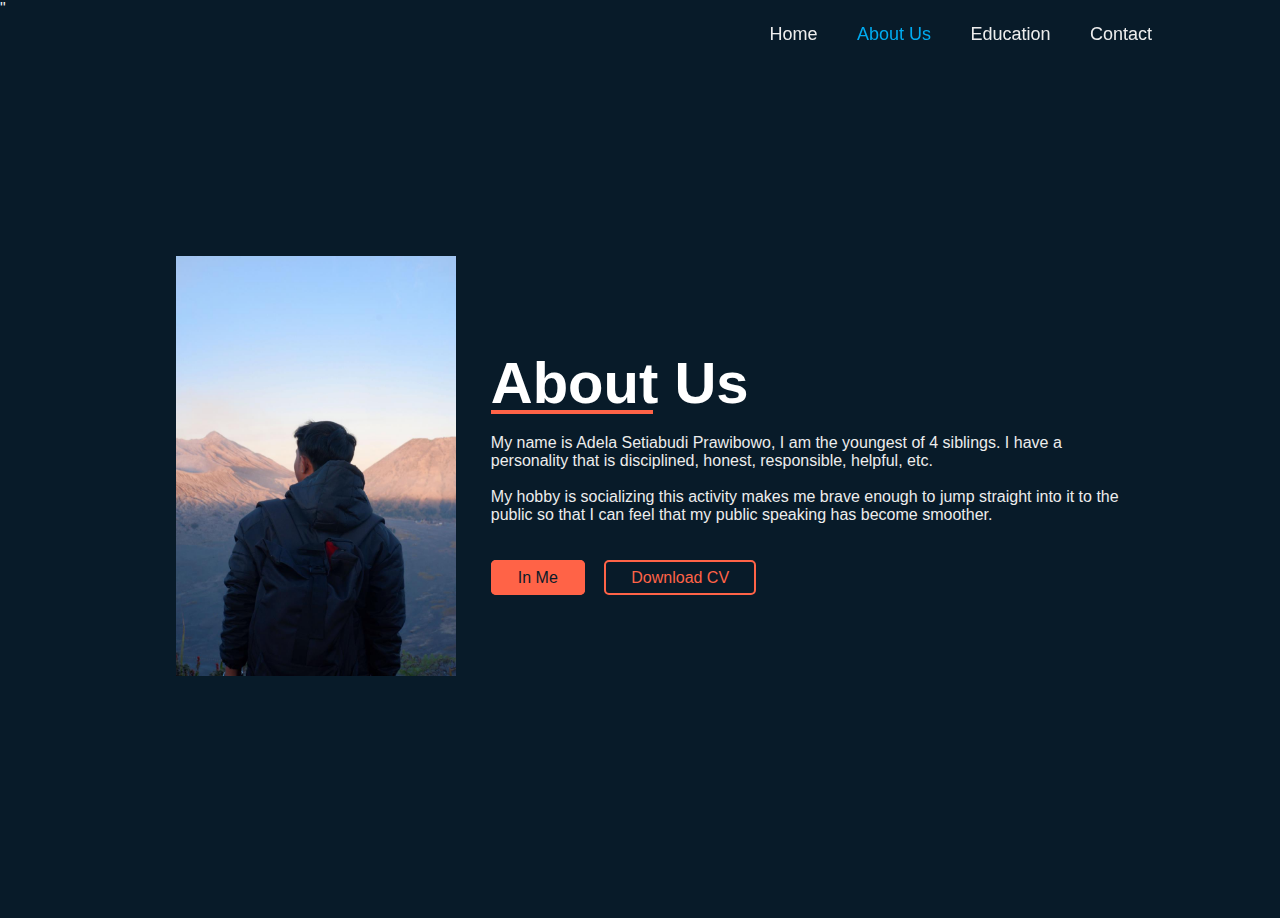
==== Portofolio Pemrograman Web1/AboutUs.html @ aa18327b "Add files via upload" ====
<!DOCTYPE html>
<html lang="en">
<head>
    <meta charset="UTF-8"> 
    <meta name="viewport" content="width=device-width, initial-scale=1.0">
    <title>Personal Portofolio Website </title> 
    <link rel="stylesheet" href="style.css">
    <link href='https://unpkg.com/boxicons@2.1.4/css/boxicons.min.css' 
    rel='stylesheet'>"
</head>

<body>
    <header class="header">
        <a href="#" class="logo">Setiabudi</a>
 
        <nav class="navbar">
            <a href="index.html" class="">Home</a>
            <a href="AboutUs.html" class="active">About Us</a>
            <a href="Education.html">Education</a>
            <a href="contact.html">Contact</a>
        </nav>
    </header> 
    
    <section class="about" id="about">
        <div class="main">
            <div class="img">
                <img src="image/AboutUs.jpeg">
            </div>
            <div class="text">
                <h1>About Us</h1>  
                <br>
                    My name is Adela Setiabudi Prawibowo, I am the youngest of 4 siblings.
                    I have a personality that is disciplined, honest, responsible, helpful, etc.
                    <br><br>
                    My hobby is socializing this activity makes me brave enough to jump straight into it
                    to the public so that I can feel that my public speaking has become smoother.
                </p>
                <div class="button">
                    <a href="#" class="btn btn1">In Me</a>
                    <a href="#" class="btn btn2">Download CV</a></div>
            </div>
        </div>
    </section>
</body>
</html>
---- Portofolio Pemrograman Web1/style.css ----
:root {
    scroll-behavior: smooth;
}

* {
    margin: 0;
    padding: 0;
    box-sizing: border-box;
    font-family: sans-serif;
}

body {
    background: #081b29;
    color: #ededed;
}

nav {
    position: sticky;
    top: 0;
}

.header {
    position: fixed;
    top: 0;
    left: 0;
    width: 100%;
    padding: 20px 10%;
    background: transparent; 
    display: flex;
    justify-content: space-between;
    align-items: center ;
    z-index: 100;
}

.logo {
    position: relative;
    font-size: 25px;
    color: #ededed;
    text-decoration: none;
    font-weight: 600;
}

.logo::before {
    content: '';
    position: absolute;
    top: 0;
    right: 0;
    width: 100%;
    height: 100%;
    background: #081b29;
    animation: showRight 1s ease forwards;
    animation-delay: .4s;

}

.navbar a {
    font-size: 18px;
    color: #ededed;
    text-decoration: none;
    font-weight: 500;
    margin-left: 35px;
    transition: .3s;
}

.navbar a:hover,
.navbar a.active {
    color: #00abf0;
}

.home {
    height: 100vh;
    background-size: cover ;
    background-position: center;
    display: flex;
    justify-content:space-between ;
    align-items: center ;
    padding: 0 10% ;
}

.home-content {
   max-width: 600px ;  
}

.home-content h1{
    font-size: 56px;
    font-weight: 700;
    line-height: 1.2;
}

.home-content h3{
   font-size: 32px;
   font-weight: 700;
   color: #00abf0; 
}

.home-content p {
    font-size: 16px;
    margin: 20px 0 40px;

}

.home-content .btn-box {
    display: flex;
    justify-content: space-between;
    width: 345px;
    height: 50px;
}

.btn-box a {
    position: relative;
    display: inline-flex;
    justify-content: center;
    align-items: center;
    width: 150px;
    height: 100%;
    background: #00abf0;
    border: 2px solid #00abf0;
    border-radius: 8px;
    font-size: 19px;
    color: #081b29
    text-decoration: none;
    font-weight: 600;
    letter-spacing: 1px;
    z-index: 1;
    overflow: hidden; 
    transition: .5s;
}

.btn-box a:hover{
   color: #00abf0;  
}

.btn-box a:nth-child(2) {
    background: transparent;
    color: #00abf0;
}

.btn-box a:nth-child(2):hover {
    color: #081b29;
}

.btn-box a:nth-child(2)::before {
    background: #00abf0;  
}

.btn-box a::before {
    content: '';
    position: absolute;
    top: 0;
    left: 0;
    width: 0;
    height: 100%;
    background: #081b29;
    z-index: -1;
    transition: .5s;
}

.btn-box a:hover::before {
    width: 100%;
}

.home-sci {
    position: absolute;
    bottom: 50px;
    width: 230px;
    display: flex;
    justify-content: space-between;
}

.home-sci a {
    position: relative;
    display: inline-flex;
    justify-content: center;
    align-items: center;
    width: 40px;
    height: 40px;
    background: transparent;
    border: 2px solid  #00abf0;
    border-radius: 50%;
    font-size: 20px;
    color: #00abf0;
    text-decoration: none;
    z-index: 1;
    overflow: hidden;
    transition: .5s;
}

.home-sci a:hover {
    color: #081b29;
}

.home-sci a::before {
    content: '';
    position: absolute;
    top: 0;
    left: 0;
    width: 0;
    height: 100%;
    background: #00abf0;
    z-index: -1;
    transition: .5s;

}

.home-sci a:hover::before {
   width: 100%; 
}

/*KEYFRAMES ANIMATION*/
@keyframes showRight {
    100% {
        width: 0;  
    }  
}

.home-img {
  width: 410px;
  height: 410px;
}

.home-img .glowing-circle {
    width: 100%;
    height: 100%;
    background: yellowgreen;
    border-radius: 50%;
    display: flex;
    justify-content: center;
    align-items: center;
}

.home-img .glowing-circle::after {
    content: '';
    position: absolute;
    width: 380px;
    height: 380px;
    background: #081b29;
    border-radius: 50%;
}

.glowing-circle span {
    position: absolute;
    width: 410px;
    height: 410px;
    background: linear-gradient(#f06, #3cf);
    border-radius: 50%;
}

.glowing-circle .image {
    position: relative;
    width: 380px;
    height: 380px;
    border-radius: 50%;
    z-index: 1;
    overflow: hidden;
}

.image img {
    position: relative;
    top: 30px;
    left: 50%;
    transform: translateX(-50%);
    max-width: 350px;
    object-fit: cover;
}

.main {
   width: 100%;
   height: 100vh;
   padding: 0 11%;
   display: flex;
   align-items: center;
   justify-content: space-between;
   font-family: system-ui, -apple-system, BlinkMacSystemFont, 'Segoe UI', Roboto, Oxygen, Ubuntu, Cantarell, 'Open Sans', 'Helvetica Neue', sans-serif;
}

.img img{
    width: 350px;
    padding: 0 10%;

}
.text h1 {
    font-size: 58px;
    color: white;
    position: relative;
}

.text h1::after {
    position: absolute;
    content: "";
    width: 25%;
    height: 4px;
    background-color: tomato;
    left: 0;
    bottom: 2px;
}

.text p {
   font-size: 15px;
   color: white; 
   line-height: 28px;
   margin: 30px 0 45px 0;
   max-width: 480;
}

.btn {
    padding: 7px 25px;
    border: 2px solid tomato;
    border-radius: 5px;
    color: tomato;
    text-decoration: none;
    margin-right: 15px;
    transition: all .5s ease;
}

.btn:hover {
    background-color: tomato;
    color: #081b29;
}

.btn1 {
    background-color: tomato;
    color: #081b29;
}

.btn1:hover {
    color: tomato;
    background-color: transparent;
}

.img img{
    width: 350px;
    padding: 0 10%;

}
.text h1 {
    font-size: 58px;
    color: white;
    position: relative;
}

.text h1::after {
    position: absolute;
    content: "";
    width: 25%;
    height: 4px;
    background-color: tomato;
    left: 0;
    bottom: 2px;
}

.text p {
   font-size: 15px;
   color: white; 
   line-height: 28px;
   margin: 30px 0 45px 0;
   max-width: 480;
}

.btn {
    padding: 7px 25px;
    border: 2px solid tomato;
    border-radius: 5px;
    color: tomato;
    text-decoration: none;
    margin-right: 15px;
    transition: all .5s ease;
}

.btn:hover {
    background-color: tomato;
    color: #081b29;
}

.btn1 {
    background-color: tomato;
    color: #081b29;
}

.btn1:hover {
    color: tomato;
    background-color: transparent;
}
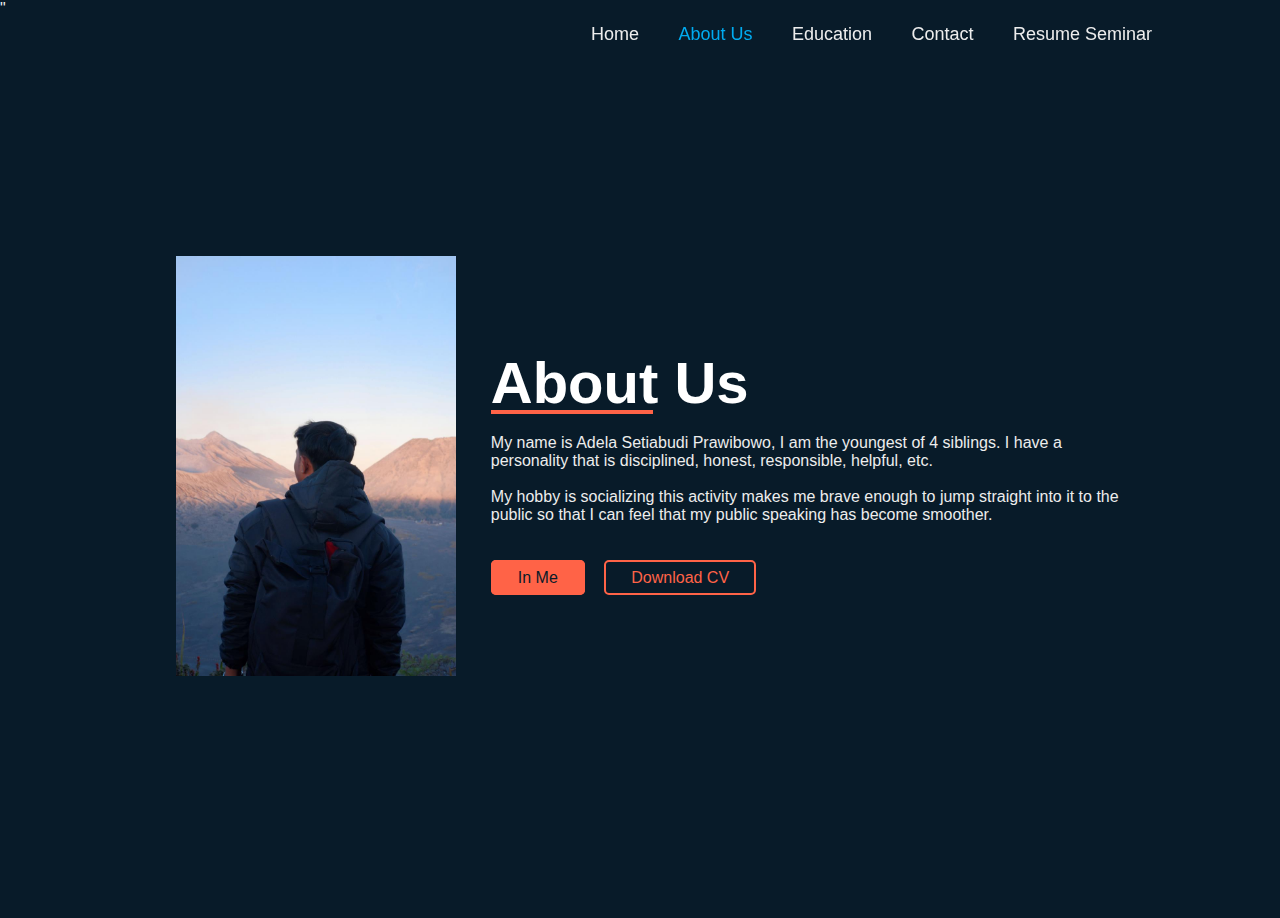
==== commit b5df3fb1: "Add files via upload" ====
--- a/Portofolio Pemrograman Web1/AboutUs.html
+++ b/Portofolio Pemrograman Web1/AboutUs.html
@@ -18,6 +18,7 @@
             <a href="AboutUs.html" class="active">About Us</a>
             <a href="Education.html">Education</a>
             <a href="contact.html">Contact</a>
+            <a href="" class="menu">Resume Seminar</a>
         </nav>
     </header> 
     
--- a/Portofolio Pemrograman Web1/style.css
+++ b/Portofolio Pemrograman Web1/style.css
@@ -379,4 +379,14 @@
 .btn1:hover {
     color: tomato;
     background-color: transparent;
-}+}
+
+.resume-se{
+    text-align: center;
+    font-size: 1.5rem;
+  }
+  
+  .resume-se p{
+    font-size: 1rem;
+    text-align: center;
+  }